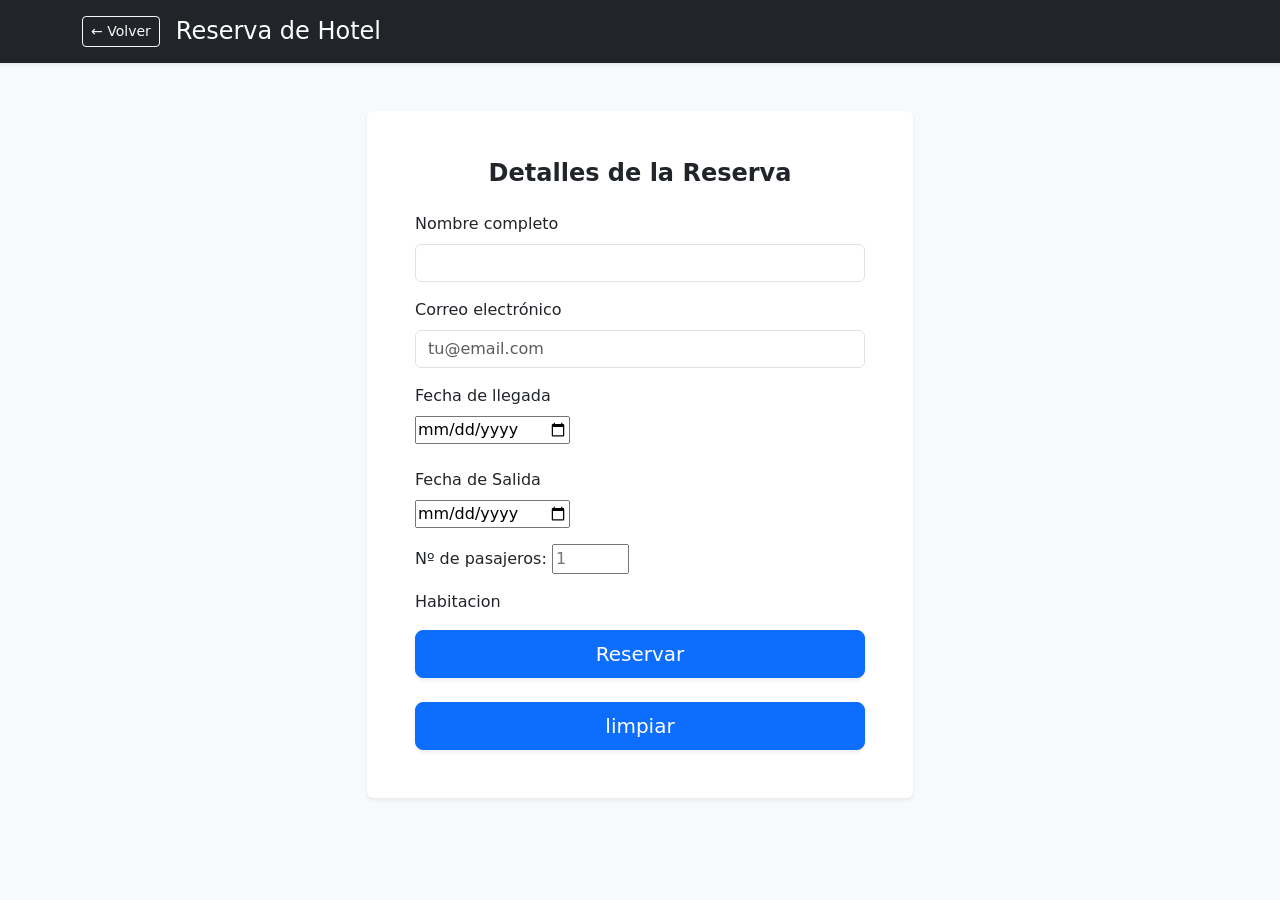
==== P5/reserva.html @ abf27209 "wip" ====
<!DOCTYPE html>
<html lang="es">

<head>
    <meta charset="utf-8">
    <meta name="viewport" content="width=device-width, initial-scale=1">
    <title>Reserva | Taxis Tenerife</title>
    <link rel="icon" type="image/png" href="../img/icono.png">
    <link href="https://cdn.jsdelivr.net/npm/bootstrap@5.3.3/dist/css/bootstrap.min.css" rel="stylesheet">
</head>

<body class="bg-light">

    <header class="bg-dark py-3 mb-4 shadow-sm">
        <div class="container d-flex align-items-center">
            <a href="./index.html" class="btn btn-outline-light btn-sm me-3">← Volver</a>
            <h1 class="text-white h4 mb-0">Reserva de Hotel </h1>
        </div>
    </header>

    <main class="container my-5">
        <div class="row justify-content-center">
            <div class="col-md-8 col-lg-6">

                <div class="card shadow-sm border-0">
                    <div class="card-body p-4 p-md-5">
                        <h2 class="h4 mb-4 text-center fw-bold">Detalles de la Reserva</h2>

                        <form>
                            <div class="mb-3">
                                <label for="nombre" class="form-label">Nombre completo</label>
                                <input type="text" class="form-control" id="nombre" required>
                            </div>

                            <div class="mb-3">
                                <label for="email" class="form-label">Correo electrónico</label>
                                <input type="email" class="form-control" id="email" placeholder="tu@email.com">
                            </div>

                            <div class="mb-4">
                                <label for="fecha_inicio" class="form-label">Fecha de llegada</label>
                                <br>
                                <input type="date" id="fecha_inicio" name="fecha">
                            </div>
                            <div class="mb-3">
                                <label for="fecha_fin" class="form-label">Fecha de Salida</label>
                                <br>
                                <input type="date" id="fecha_fin" name="fecha">
                            </div>
                            <div>

                            </div>
                            <div class="mb-3">
                                <label>Nº de pasajeros:</label>
                                <input type="number" name="pasajeros" placeholder="1" min="1" max="20">
                            </div>
                            <div class="mb-3">
                                <label for="habitacion"  class="conclase" >Habitacion</label>
                                <imput type="text" id="habitaciones" >
                            </div>
                            <div class="d-grid">
                                <button type="submit" class="btn btn-primary btn-lg shadow-sm">Reservar</button>
                            </div>
                                <br>
                            <div class="d-grid">
                                <button type="submit" class="btn btn-primary btn-lg shadow-sm">limpiar</button>
                            </div>
                        </form>

                    </div>
                </div>

            </div>
        </div>
    </main>

    <script src="https://cdn.jsdelivr.net/npm/bootstrap@5.3.3/dist/js/bootstrap.bundle.min.js"></script>
</body>

</html>
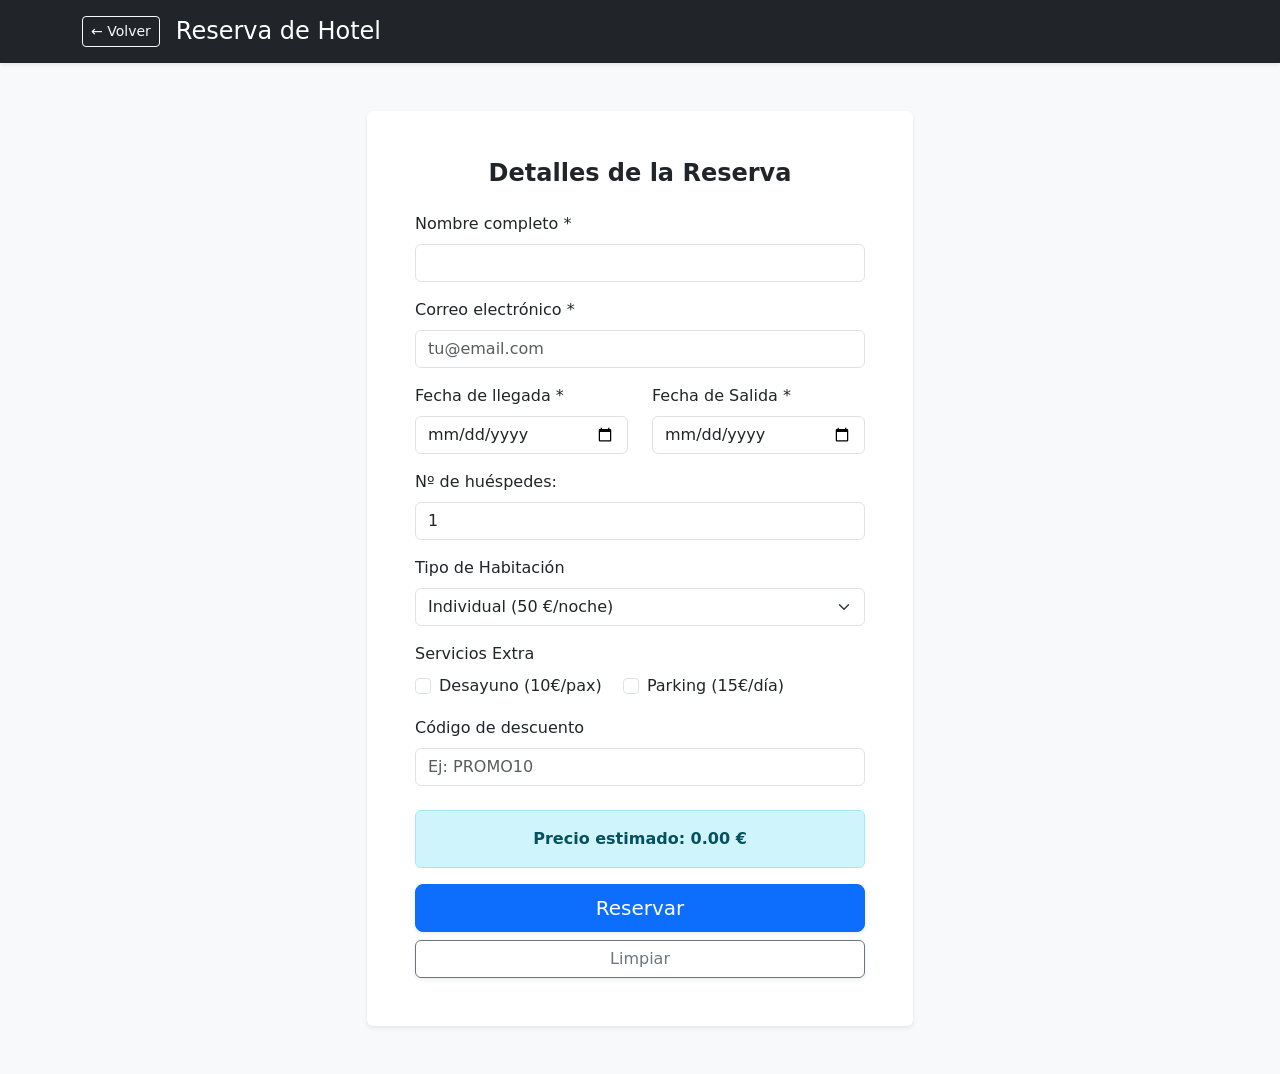
==== commit db7b283d: "Practica hecha" ====
--- a/P5/reserva.html
+++ b/P5/reserva.html
@@ -26,46 +26,72 @@
                     <div class="card-body p-4 p-md-5">
                         <h2 class="h4 mb-4 text-center fw-bold">Detalles de la Reserva</h2>
 
-                        <form>
+                        <div id="caja-errores" class="alert alert-danger" style="display: none;"></div>
+
+                        <form id="form-reserva">
                             <div class="mb-3">
-                                <label for="nombre" class="form-label">Nombre completo</label>
-                                <input type="text" class="form-control" id="nombre" required>
+                                <label for="nombre" class="form-label">Nombre completo *</label>
+                                <input type="text" class="form-control" id="nombre">
                             </div>
 
                             <div class="mb-3">
-                                <label for="email" class="form-label">Correo electrónico</label>
+                                <label for="email" class="form-label">Correo electrónico *</label>
                                 <input type="email" class="form-control" id="email" placeholder="tu@email.com">
                             </div>
 
+                            <div class="row mb-3">
+                                <div class="col">
+                                    <label for="fecha_inicio" class="form-label">Fecha de llegada *</label>
+                                    <input type="date" class="form-control" id="fecha_inicio">
+                                </div>
+                                <div class="col">
+                                    <label for="fecha_fin" class="form-label">Fecha de Salida *</label>
+                                    <input type="date" class="form-control" id="fecha_fin">
+                                </div>
+                            </div>
+                            
+                            <div class="mb-3">
+                                <label for="pasajeros" class="form-label">Nº de huéspedes:</label>
+                                <input type="number" class="form-control" id="pasajeros" placeholder="1" min="1" max="20" value="1">
+                            </div>
+
+                            <div class="mb-3">
+                                <label for="habitacion" class="form-label">Tipo de Habitación</label>
+                                <select class="form-select" id="habitacion">
+                                    <option value="individual">Individual (50 €/noche)</option>
+                                    <option value="doble">Doble (80 €/noche)</option>
+                                    <option value="suite">Suite (120 €/noche)</option>
+                                </select>
+                            </div>
+
+                            <div class="mb-3">
+                                <label class="form-label d-block">Servicios Extra</label>
+                                <div class="form-check form-check-inline">
+                                    <input class="form-check-input" type="checkbox" id="desayuno" value="desayuno">
+                                    <label class="form-check-label" for="desayuno">Desayuno (10€/pax)</label>
+                                </div>
+                                <div class="form-check form-check-inline">
+                                    <input class="form-check-input" type="checkbox" id="parking" value="parking">
+                                    <label class="form-check-label" for="parking">Parking (15€/día)</label>
+                                </div>
+                            </div>
+
                             <div class="mb-4">
-                                <label for="fecha_inicio" class="form-label">Fecha de llegada</label>
-                                <br>
-                                <input type="date" id="fecha_inicio" name="fecha">
+                                <label for="descuento" class="form-label">Código de descuento</label>
+                                <input type="text" class="form-control" id="descuento" placeholder="Ej: PROMO10">
                             </div>
-                            <div class="mb-3">
-                                <label for="fecha_fin" class="form-label">Fecha de Salida</label>
-                                <br>
-                                <input type="date" id="fecha_fin" name="fecha">
+
+                            <div class="alert alert-info text-center" id="precio-estimado">
+                                <strong>Precio estimado: 0.00 €</strong>
                             </div>
-                            <div>
 
-                            </div>
-                            <div class="mb-3">
-                                <label>Nº de pasajeros:</label>
-                                <input type="number" name="pasajeros" placeholder="1" min="1" max="20">
-                            </div>
-                            <div class="mb-3">
-                                <label for="habitacion"  class="conclase" >Habitacion</label>
-                                <imput type="text" id="habitaciones" >
-                            </div>
-                            <div class="d-grid">
-                                <button type="submit" class="btn btn-primary btn-lg shadow-sm">Reservar</button>
-                            </div>
-                                <br>
-                            <div class="d-grid">
-                                <button type="submit" class="btn btn-primary btn-lg shadow-sm">limpiar</button>
+                            <div class="d-grid gap-2">
+                                <button type="submit" class="btn btn-primary btn-lg shadow-sm" id="btn-reservar">Reservar</button>
+                                <button type="reset" class="btn btn-outline-secondary shadow-sm" id="btn-limpiar">Limpiar</button>
                             </div>
                         </form>
+
+                        <div id="resumen" class="mt-4 p-3 border rounded bg-white shadow-sm" style="display: none;"></div>
 
                     </div>
                 </div>
@@ -75,6 +101,7 @@
     </main>
 
     <script src="https://cdn.jsdelivr.net/npm/bootstrap@5.3.3/dist/js/bootstrap.bundle.min.js"></script>
+    <script src="script.js"></script>
 </body>
 
 </html>
